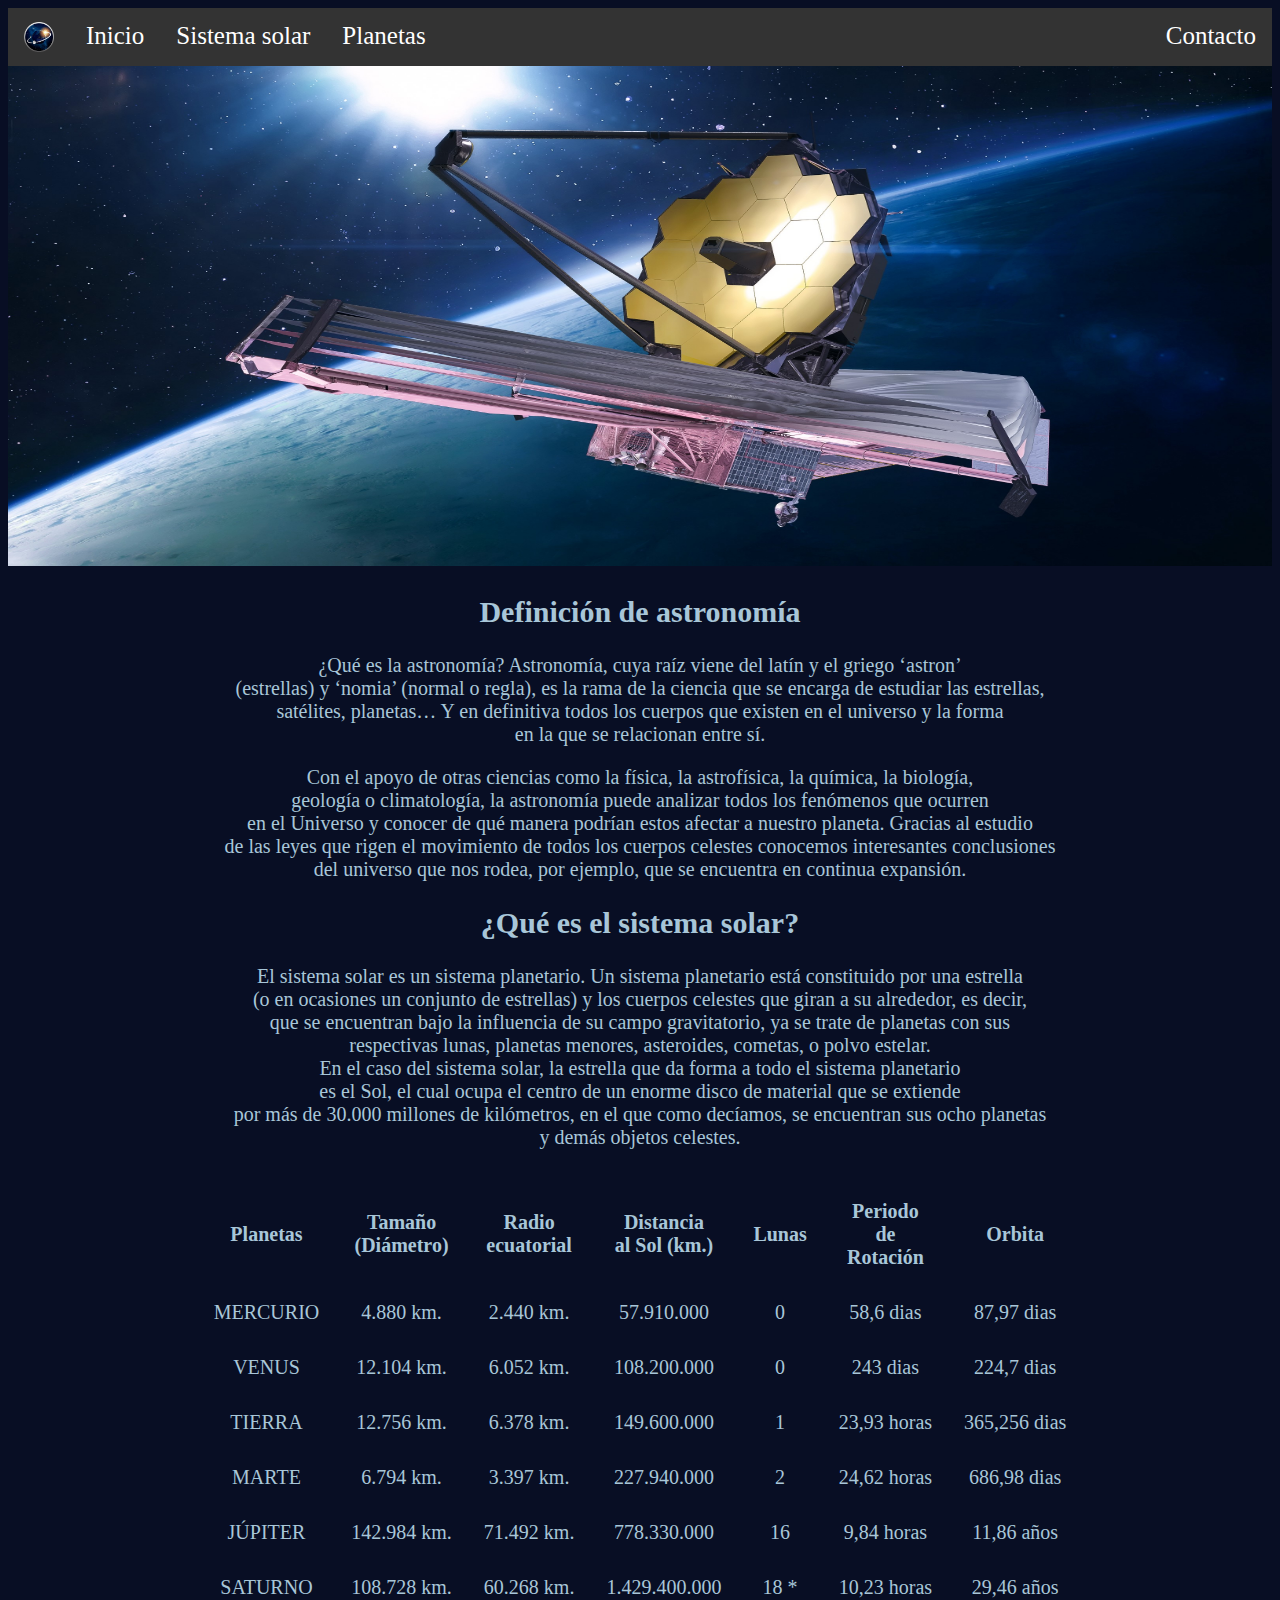
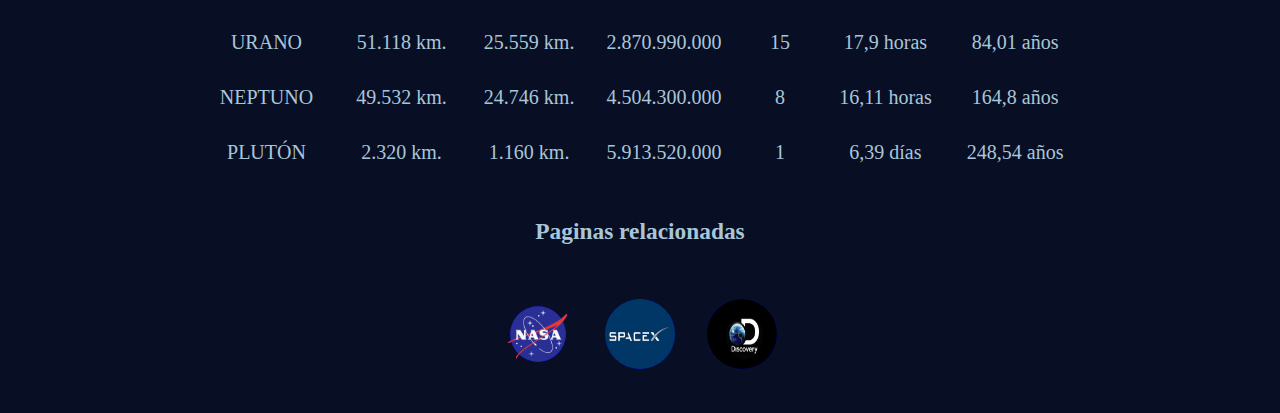
==== index.html @ 8cc374d8 "feature: added firebase hosting, fix:change routes" ====
<!DOCTYPE html>
<html lang="en">
  <head>
    <meta charset="UTF-8" />
    <meta http-equiv="X-UA-Compatible" content="IE=edge" />
    <meta name="viewport" content="width=device-width, initial-scale=1.0" />
    <link rel="stylesheet" href="app.css" />
    <title>Cosmos</title>
    <link rel="icon" type="image/x-icon" href="icono.ico">
  </head>
  <body>
    <nav>
      <ul class="navbar">
        <li>
          <label for="" class="brand">
            <a href=""><img src="imagenes/logo.png" alt="" /> </a>
          </label>
        </li>
        <li class="titulos"><a href="index.html">Inicio</a></li>
        <li class="titulos">
          <a href="Paginas/sistemaSolar.html">Sistema solar</a>
        </li>
        <li class="titulos"><a href="Paginas/planetas.html">Planetas</a></li>
        <li class="titulos" style="float: right">
          <a href="Paginas/contacto.html">Contacto</a>
        </li>
      </ul>
    </nav>

    <img src="imagenes/portada1.jpeg" />

    <div class="astronomia">
      <h2>Definición de astronomía</h2>

      <p>
        ¿Qué es la astronomía? Astronomía, cuya raíz viene del latín y el griego
        ‘astron’ <br />
        (estrellas) y ‘nomia’ (normal o regla), es la rama de la ciencia que se
        encarga de estudiar las estrellas,<br />
        satélites, planetas… Y en definitiva todos los cuerpos que existen en el
        universo y la forma <br />
        en la que se relacionan entre sí.<br />
      </p>

      <p>
        Con el apoyo de otras ciencias como la física, la astrofísica, la
        química, la biología,<br />
        geología o climatología, la astronomía puede analizar todos los
        fenómenos que ocurren <br />
        en el Universo y conocer de qué manera podrían estos afectar a nuestro
        planeta. Gracias al estudio<br />
        de las leyes que rigen el movimiento de todos los cuerpos celestes
        conocemos interesantes conclusiones <br />
        del universo que nos rodea, por ejemplo, que se encuentra en continua
        expansión.<br />
      </p>

      <h2>¿Qué es el sistema solar?</h2>
      <p class="parrafoSistema">
        El sistema solar es un sistema planetario. Un sistema planetario está
        constituido por una estrella <br />
        (o en ocasiones un conjunto de estrellas) y los cuerpos celestes que
        giran a su alrededor, es decir, <br />
        que se encuentran bajo la influencia de su campo gravitatorio, ya se
        trate de planetas con sus <br />
        respectivas lunas, planetas menores, asteroides, cometas, o polvo
        estelar.<br />

        En el caso del sistema solar, la estrella que da forma a todo el sistema
        planetario <br />
        es el Sol, el cual ocupa el centro de un enorme disco de material que se
        extiende <br />
        por más de 30.000 millones de kilómetros, en el que como decíamos, se
        encuentran sus ocho planetas <br />
        y demás objetos celestes. <br />
      </p>
      <table class="tabla">
        <thead>
          <tr>
            <th>Planetas</th>
            <th>
              Tamaño<br />
              (Diámetro)
            </th>
            <th>
              Radio<br />
              ecuatorial
            </th>
            <th>
              Distancia<br />
              al Sol (km.)
            </th>
            <th>Lunas</th>
            <th>
              Periodo<br />
              de<br />
              Rotación<br />
            </th>
            <th>Orbita</th>
          </tr>
        </thead>
        <tbody>
          <tr>
            <td>MERCURIO</td>
            <td>4.880 km.</td>
            <td>2.440 km.</td>
            <td>57.910.000</td>
            <td>0</td>
            <td>58,6 dias</td>
            <td>87,97 dias</td>
          </tr>
          <tr>
            <td>VENUS</td>
            <td>12.104 km.</td>
            <td>6.052 km.</td>
            <td>108.200.000</td>
            <td>0</td>
            <td>243 dias</td>
            <td>224,7 dias</td>
          </tr>
          <tr>
            <td>TIERRA</td>
            <td>12.756 km.</td>
            <td>6.378 km.</td>
            <td>149.600.000</td>
            <td>1</td>
            <td>23,93 horas</td>
            <td>365,256 dias</td>
          </tr>
          <tr>
            <td>MARTE</td>
            <td>6.794 km.</td>
            <td>3.397 km.</td>
            <td>227.940.000</td>
            <td>2</td>
            <td>24,62 horas</td>
            <td>686,98 dias</td>
          </tr>
          <tr>
            <td>JÚPITER</td>
            <td>142.984 km.</td>
            <td>71.492 km.</td>
            <td>778.330.000</td>
            <td>16</td>
            <td>9,84 horas</td>
            <td>11,86 años</td>
          </tr>
          <tr>
            <td>SATURNO</td>
            <td>108.728 km.</td>
            <td>60.268 km.</td>
            <td>1.429.400.000</td>
            <td>18 *</td>
            <td>10,23 horas</td>
            <td>29,46 años</td>
          </tr>
          <tr>
            <td>URANO</td>
            <td>51.118 km.</td>
            <td>25.559 km.</td>
            <td>2.870.990.000</td>
            <td>15</td>
            <td>17,9 horas</td>
            <td>84,01 años</td>
          </tr>
          <tr>
            <td>NEPTUNO</td>
            <td>49.532 km.</td>
            <td>24.746 km.</td>
            <td>4.504.300.000</td>
            <td>8</td>
            <td>16,11 horas</td>
            <td>164,8 años</td>
          </tr>
          <tr>
            <td>PLUTÓN</td>
            <td>2.320 km.</td>
            <td>1.160 km.</td>
            <td>5.913.520.000</td>
            <td>1</td>
            <td>6,39 días</td>
            <td>248,54 años</td>
          </tr>
        </tbody>
      </table>


      <footer></footer>

      <h3>Paginas relacionadas</h3>    
        <table class="links">
          <tbody>
            <tr>
              <td>
                <a href="https://www.nasa.gov/">
                  <img
                    class="imagen"
                    src="iconos/icons8-nasa-96.ico"
                  /><span></span>
                </a>
              </td>
              <td>
                <a href="https://www.spacex.com/">
                  <img
                    class="imagen"
                    src="iconos/SpaceXicono.ico"
                  />
                </a>
              </td>
              <td>
                <a href="https://www.tudiscovery.com/">
                  <img
                    class="imagen"
                    src="iconos/discover-nuevo-logo.ico"
                  />
                </a>
              </td>
            </tr>
          </tbody>
        </table>
      </footer>
    </div>
  </body>
</html>
---- app.css ----
body {
  background: #080e24
    url(http://neography.com/experiment/circles/solarsystem/bg.jpg) repeat;
  color: #626668;
}

img {
  width: 100%;
  height: 500px;
}

.brand img {
  width: 30px;
  height: 30px;
}

.astronomia {
  text-align: center;
  font-size: 20px;
  color: #a8c6d8;
}

.titulos {
  color: #386077;
  font-size: 25px;
  text-decoration: none;
}

.parrafoSistema {
  text-align: center;
  font-size: 20px;
  color: #a8c6d8;
}

.titulos:hover::before {
  transform: scale(2);
}

.titulos:hover {
  -webkit-transition: all 0.15s ease-in;
  -moz-transition: all 0.15s ease-in;
  -o-transition: all 0.15s ease-in;
  transition: all 0.15s ease-in;

  color: #ffffff;

  text-shadow: 0 0 5px #beb446;
}

ul {
  list-style-type: none;
  margin: 0;
  padding: 0;
  overflow: hidden;
  background-color: #333;
}

li {
  float: left;
}

li a {
  display: flex;
  color: white;
  text-align: center;
  padding: 14px 16px;
  text-decoration: none;
}

/* Change the link color to #111 (black) on hover */
li a:hover {
  background-color: #111;
  border-radius: 5px;
}

.tabla {
  align-items: center;
  text-align: center;
  font-size: 20px;
  color: #a8c6d8;
  border: 4px;
  border-spacing: 30px;
  margin: 0px auto;
}

.imagen {
  border-radius: 50px;
  width: 70px;
  height: 70px;
  filter: drop-shadow(0 0 0);
  /* filter: contrast(0); */
  /* filter: grayscale(1); */
  /*  filter: opacity(0);*/
  /* filter: blur(0); */
}


.imagen:hover{
  transition: 1s;
  filter: drop-shadow(0 0 2rem rgb(255, 255, 255));
  /* filter: contrast(1); */
 /* filter: grayscale(50%); */
  /* filter: opacity(0.5); */  
  /* filter: blur(4px); */


}

.imagen:hover:after{
   transition: 1s; 
  /* filter: drop-shadow(30px 10px 4px #4444dd); */
  /* filter: contrast(2); */
  /* filter: grayscale(0); */
  /* filter: opacity(1); */  
  /* filter: blur(1.5rem); */
  
}







.links {
  align-items: center;
  text-align: center;
  font-size: 20px;
  color: #a8c6d8;
  border: 4px;
  border-spacing: 30px;
  margin: 0px auto;
}
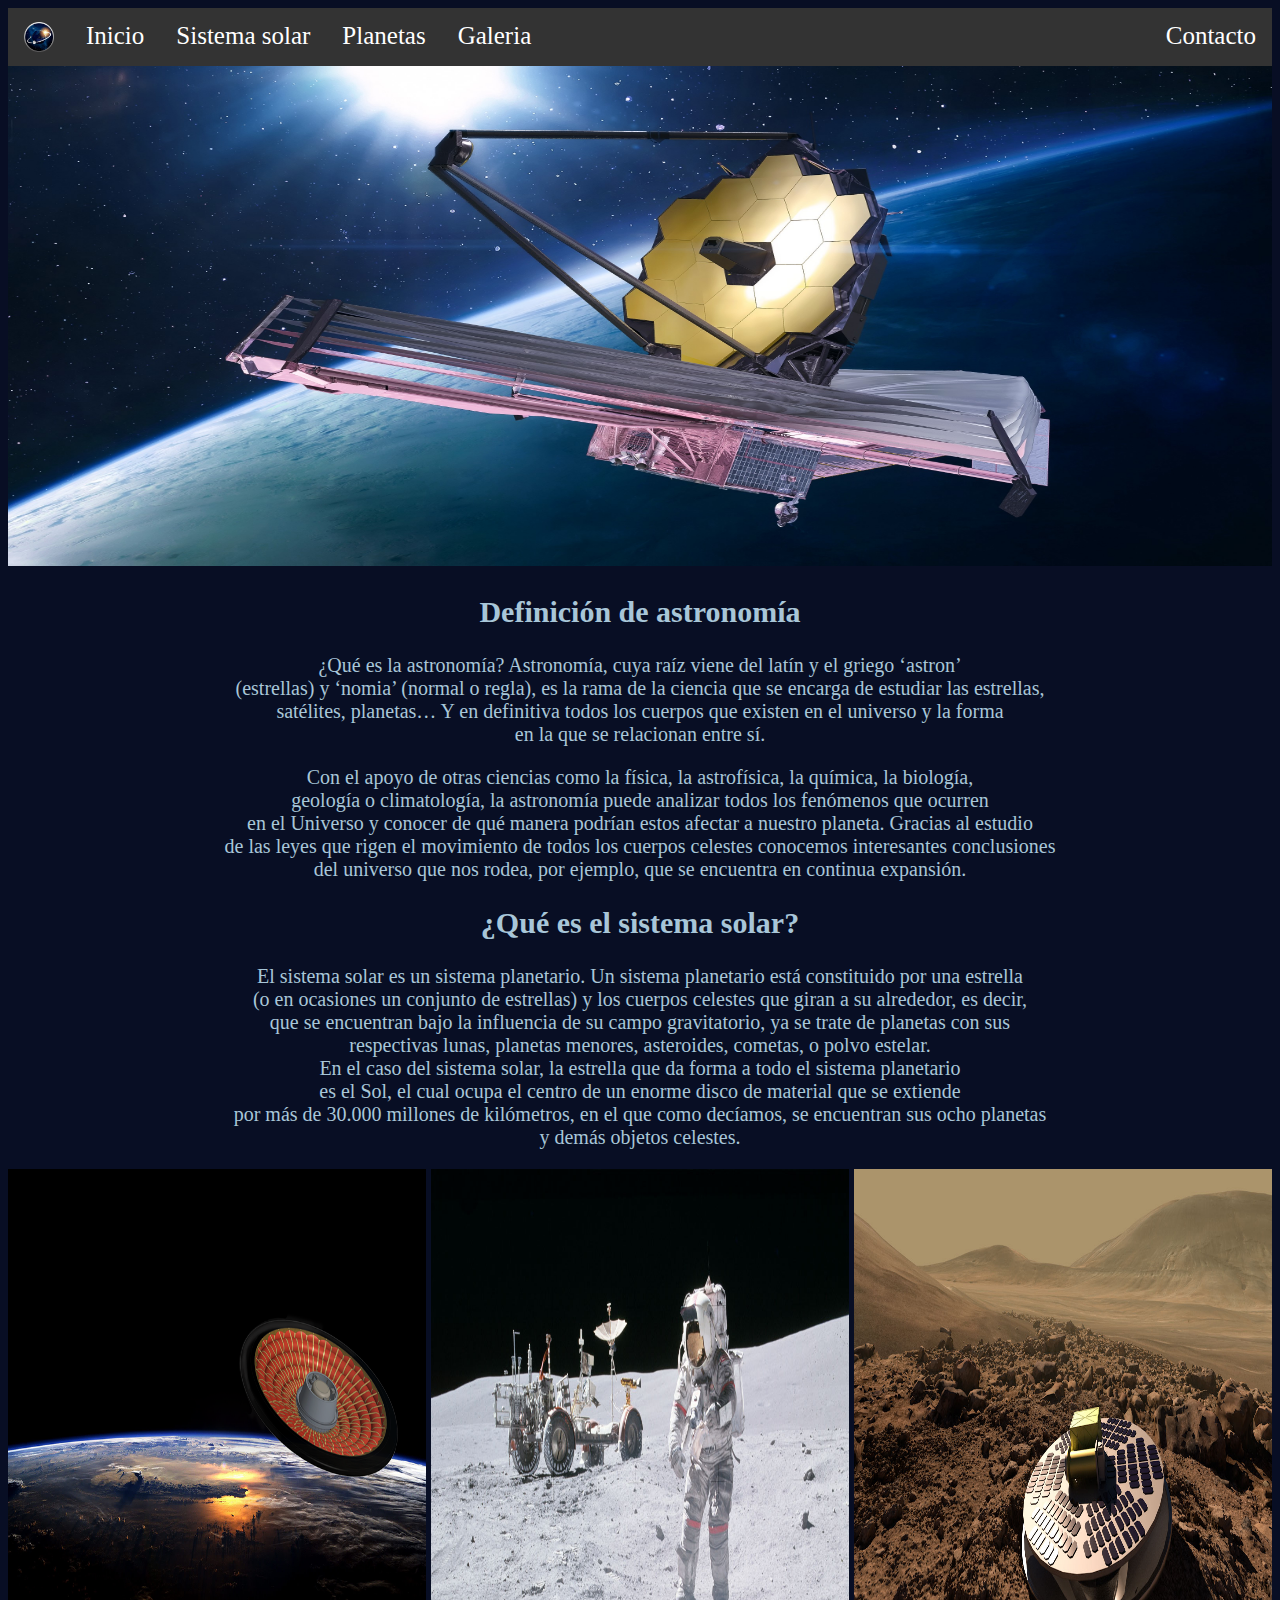
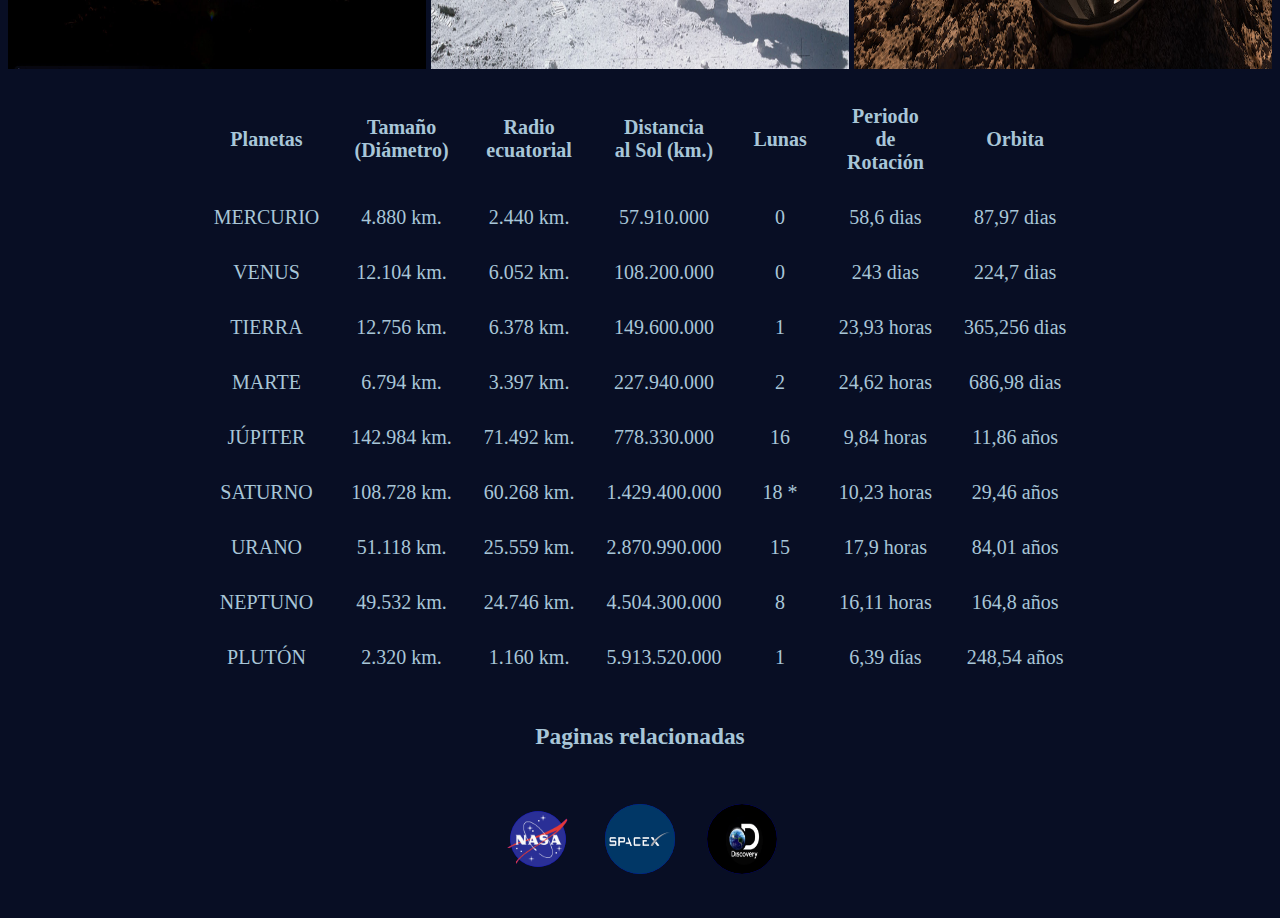
==== commit 0664bd88: "feat: gallery page" ====
--- a/index.html
+++ b/index.html
@@ -21,6 +21,9 @@
           <a href="Paginas/sistemaSolar.html">Sistema solar</a>
         </li>
         <li class="titulos"><a href="Paginas/planetas.html">Planetas</a></li>
+        <li class="titulos">
+          <a href="Paginas/galeria.html">Galeria</a>
+        </li>
         <li class="titulos" style="float: right">
           <a href="Paginas/contacto.html">Contacto</a>
         </li>
@@ -28,6 +31,8 @@
     </nav>
 
     <img src="imagenes/portada1.jpeg" />
+
+   
 
     <div class="astronomia">
       <h2>Definición de astronomía</h2>
@@ -74,6 +79,18 @@
         encuentran sus ocho planetas <br />
         y demás objetos celestes. <br />
       </p>
+    
+
+      <div class="parent">
+        <div class="div1"><img src="imagenes/inicioFoto3.jpeg" alt="" /> </div>
+        <div class="div2"><img src="imagenes/inicioFoto4.jpeg" alt="" /> </div>
+        <div class="div3"> <img src="imagenes/inicioFoto5.png" alt="" /></div>
+        </div>
+
+
+
+
+
       <table class="tabla">
         <thead>
           <tr>
@@ -185,7 +202,8 @@
       </table>
 
 
-      <footer></footer>
+      
+
 
       <h3>Paginas relacionadas</h3>    
         <table class="links">
--- a/app.css
+++ b/app.css
@@ -31,6 +31,27 @@
   font-size: 20px;
   color: #a8c6d8;
 }
+
+.parent {
+  display: grid;
+  grid-template-columns: repeat(3, 1fr);
+  grid-template-rows: 1fr;
+  grid-column-gap: 5px;
+  grid-row-gap: 0px;
+  
+  }
+  
+  .div1 {
+  
+    grid-area: 1 / 3 / 2 / 4;
+   } 
+  .div2 { 
+  
+    grid-area: 1 / 2 / 2 / 3; }
+  .div3 {
+ 
+  
+    grid-area: 1 / 1 / 2 / 2; }
 
 .titulos:hover::before {
   transform: scale(2);
